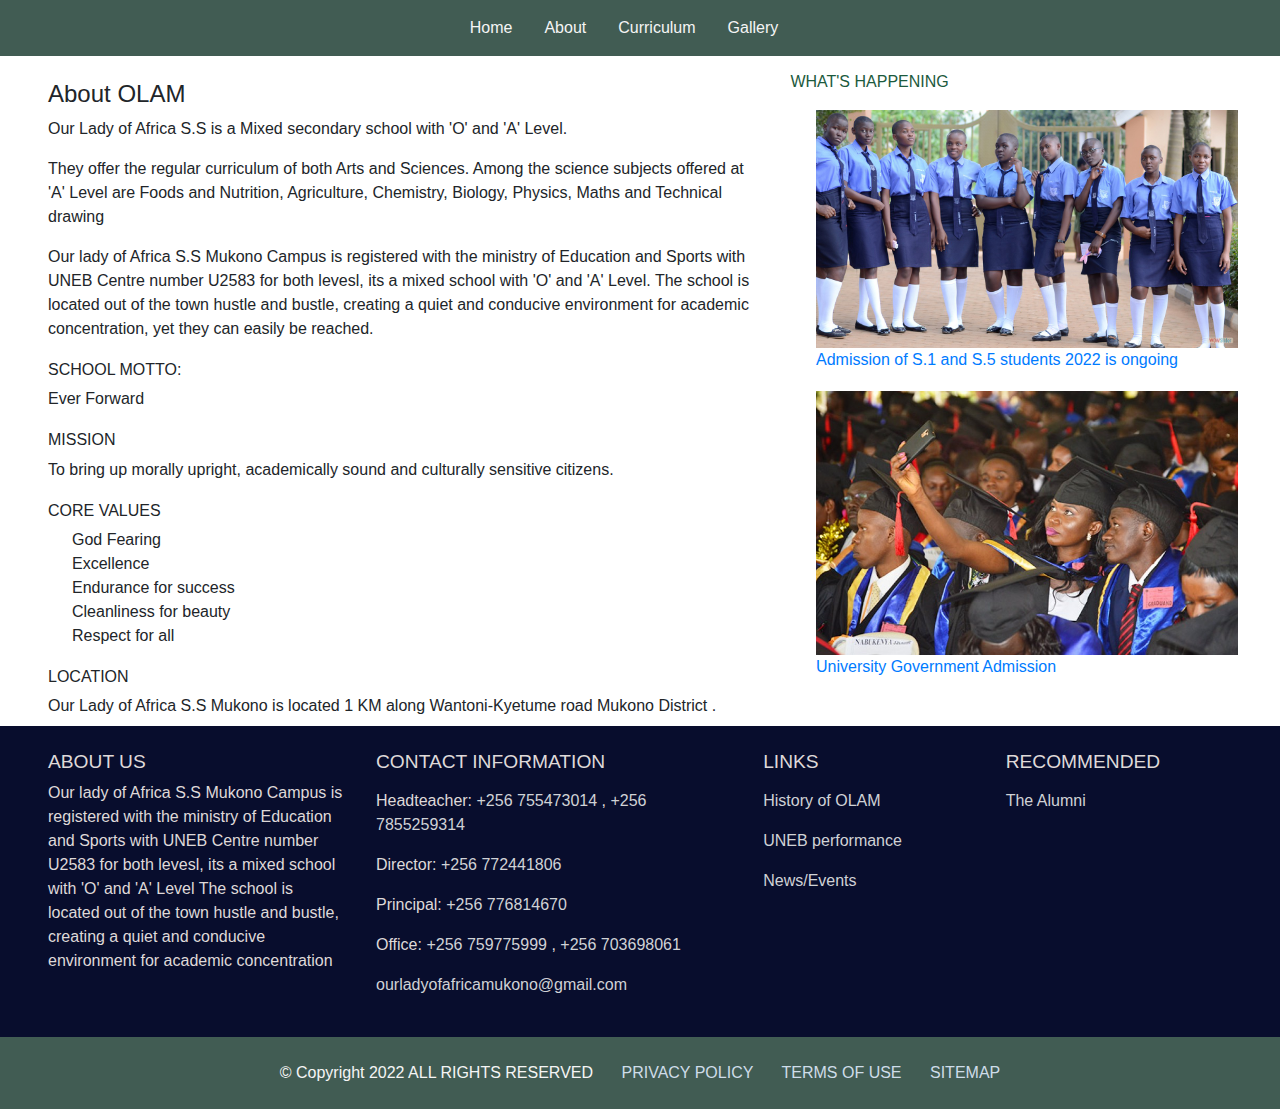
==== about.html @ 06435f37 "new" ====
<!DOCTYPE html>
<html lang="en">
<head>
    <meta charset="UTF-8">
    <meta http-equiv="X-UA-Compatible" content="IE=edge">
    <meta name="viewport" content="width=device-width, initial-scale=1.0">
    <title>Our Lady Of Africa S.S Mukono</title>
    <link rel="stylesheet" href="static/styles/css/main.css">
    <link rel="stylesheet" href="static/styles/css/about.curr.css">
    <link rel="stylesheet" href="static/styles/css/mediaqr.css">
    <link rel="stylesheet" href="static/bootstrap/css/bootstrap.min.css">
    <link rel="stylesheet" href="static/bootstrap/css/bootstrap.css">
    <link rel="stylesheet" href="static/fontawesome/css/all.min.css">
    <link rel="stylesheet" href="static/fontawesome/css/fontawesome.min.css">
</head>
<body>
    <section class="top">
        <div class="navi">
            <ul>
                <li><a href="index.html">Home</a></li>
                <li><a href="about.html">About</a></li>
                <!-- <li><a href="performance.html">Performance</a></li> -->
                <li><a href="curriculum.html">Curriculum</a></li>
                <li><a href="gallery.html">Gallery</a></li>
            </ul>
        </div>
    </section>
    <section class="embod">
        <div class="abt">
            <div class="bout">
                <div class="bode">
                    <h4>About OLAM</h4>
                    <p>Our Lady of Africa S.S is a Mixed secondary school with 'O' and 'A' Level.</p>
                    <p>They offer the regular curriculum of both Arts and Sciences. Among the science 
                        subjects offered at 'A' Level are Foods and Nutrition, Agriculture, Chemistry,
                        Biology, Physics, Maths and Technical drawing</p>
                    <p>Our lady of Africa S.S Mukono Campus is registered with the ministry of Education
                        and Sports with UNEB Centre number U2583 for both levesl, its a mixed school 
                        with 'O' and 'A' Level. The school is located out of the town hustle and 
                        bustle, creating a quiet and conducive environment for academic concentration, 
                        yet they can easily be reached.
                    </p>
                    <h6>SCHOOL MOTTO:</h6><span>Ever Forward</span>
                    <h6>MISSION</h6><span>To bring up morally upright, academically sound and 
                        culturally sensitive citizens.</span>
                    <h6>CORE VALUES</h6>
                    <span>
                        <ul>
                            <li>God Fearing</li>
                            <li>Excellence</li>
                            <li>Endurance for success</li>
                            <li>Cleanliness for beauty</li>
                            <li>Respect for all</li>
                        </ul>
                    </span>
                    <h6>LOCATION</h6><span>Our Lady of Africa S.S Mukono is located 1 KM 
                        along Wantoni-Kyetume road Mukono District .</span>
                </div>
            </div>
            <div class="bout">
                <h3>WHAT'S HAPPENING</h3>
                <div class="cad">
                    <div class="calm">
                        <img src="static/images/sixgals.jpg" alt="">
                        <span><a href="#">Admission of S.1 and S.5 students 2022 is ongoing</a></span>
                    </div>
                    <!-- <div class="calm">
                        <img src="static/images/dept.jpg" alt="">
                        <span><a href="#">Admission of S.1 students 2022</a></span>
                    </div> -->
                    <div class="calm">
                        <img src="static/images/grad.jpg" alt="">
                        <p><a href="#">University Government Admission</a></p>
                    </div>
                </div>
            </div>
        </div>

    </section>
    <section class="foot">
        <div class="footsec">
            <h3>ABOUT US</h3>
            <p>Our lady of Africa S.S Mukono Campus is registered with 
                the ministry of Education and Sports with UNEB Centre number U2583 
                for both levesl, its a mixed school with 'O' and 'A' Level
                The school is located out of the town hustle and bustle, creating 
                a quiet and conducive environment for academic concentration</p>
        </div>
        <div class="footsec">
            <h3>CONTACT INFORMATION</h3>
            <ul>
                <li>Headteacher: <a href="tel:+256755473014">+256 755473014</a> , <a href="tel:+256785525931">+256 7855259314</a></li>
                <li>Director: <a href="tel:+256772441806">+256 772441806</a></li>
                <li>Principal: <a href="tel:+256776814670">+256 776814670</a></li>
                <li>Office: <a href="tel:+256759775999">+256 759775999</a> , <a href="tel:+256703698061">+256 703698061</a></li>
                <li><a href="mailto:ourladyofafricamukono@gmail.com">ourladyofafricamukono@gmail.com</a></li>
            </ul>
        </div>
        <div class="footsec">
            <h3>LINKS</h3>
            <ul>
                <li><a href="#">History of OLAM</a></li>
                <li><a href="#">UNEB performance</a></li>
                <li><a href="#">News/Events</a></li>
            </ul>
        </div>
        <div class="footsec">
            <h3>RECOMMENDED</h3>
            <ul>
                <li><a href="#">The Alumni</a></li>
            </ul>        
        </div>
    </section>
    <section class="copyright">
        <center>
            <span>&copy; Copyright 2022 ALL RIGHTS RESERVED  <a href="#">PRIVACY POLICY</a> 
                <a href="#">TERMS OF USE</a>  <a href="#">SITEMAP</a></span>
        </center>
    </section>
</body>
</html>
---- static/styles/css/main.css ----
* {
    margin: 0;
    padding: 0;
    list-style: none;
    text-decoration: none;
    font-family: 'Segoe UI', Tahoma, Geneva, Verdana, sans-serif;
}

html {
    scroll-behavior: smooth;
}

.navi {
    background-color: rgb(65 92 83);
    width: 100%;
    position: fixed;
    z-index: 1;
}

.navi ul {
    display: flex;
    justify-content: center;
    padding: 1rem 10rem;
    margin-bottom: 0;
}

.navi ul li {
    margin-right: 2rem;
}

.navi ul li a {
    color: whitesmoke;
}

.navi ul li a:hover {
    letter-spacing: 2px;
    transition: .5s;
    /* color: rgb(25, 25, 88); */
}

.embod {
    padding: .5rem 3rem;
}

.bod {
    display: grid;
    grid-template-columns: auto auto auto;
    grid-gap: 2rem;
}

.head {
    color: white;
    padding: 22rem 0;
}

.head h2 {
    font-size: 3rem;
    font-weight: 600;
}

.head h4 {
    font-size: 1.8rem;
}

.bodsec img {
    width: 100%;
}

.bodsec h6 {
    margin-top: -1rem;
}

.foot {
    display: grid;
    grid-template-columns: 25% 30% auto auto;
    gap: 2rem;
    color: rgb(223, 217, 217);
    padding: 1.5rem 3rem;
    background: rgb(8 13 45);
}

.footsec h3 {
    font-size: 1.2rem;
    font-weight: 500;
}

.footsec li {
    margin-top: 1rem;
}

.foot p,
ul {
    margin-top: .3rem;
}

.foot a {
    color: rgb(208, 210, 214);
}

.foot a:hover {
    color: rgb(72, 156, 121);
    transition: .5s;
}

.copyright {
    color: whitesmoke;
    padding: 1.5rem 3rem;
    background: rgb(65 92 83);
    ;
}

.copyright a {
    margin-left: 1.5rem;
    color: rgb(207, 221, 233);
}

.copyright a:hover {
    letter-spacing: 2px;
    transition: .5s;
    color: rgb(8, 15, 49);
}

@media (min-width: 240px) and (max-width: 550px) {
    .embod {
        padding: .5rem 2rem;
    }
    .head h2 {
        font-size: 2rem;
        padding: 0 1.5rem;
        font-weight: 500;
    }
    .head h4 {
        font-size: 1.4rem;
    }
    .bod {
        display: grid;
        grid-template-columns: auto;
    }
    .foot {
        display: grid;
        grid-template-columns: auto;
        padding: 1rem 2rem;
    }
    .foot h3 {
        font-size: 1.25rem;
    }
    .copyright {
        padding: .5rem 2rem;
    }
    .copyright span,
    a {
        font-size: .8rem;
    }
}
---- static/styles/css/about.curr.css ----
* {
    margin: 0;
    padding: 0;
}

.bout .lex {
    margin-top: 5rem;
}

.lex img {
    height: 600px;
    align-items: center;
    width: 100%;
}

.abt {
    display: grid;
    grid-template-columns: 60% 40%;
    column-gap: 2rem;
    margin-top: 3rem;
}

.bout h6 {
    margin-top: 1.2rem;
}

.bout ul {
    margin-left: 1.5rem;
}

.bode {
    margin-top: 1.5rem;
}

.cad {
    margin-top: 1rem;
    padding: 0 1rem;
}

.calm {
    padding: 0 .6rem;
    margin-top: 1.2rem;
}

.calm img {
    width: 100%;
}

.bout h3 {
    font-size: 1rem;
    margin-top: 1rem;
    color: rgb(28, 90, 61);
}

table {
    justify-content: center;
    text-align: left;
    font-family: 'Segoe UI', Tahoma, Geneva, Verdana, sans-serif;
    margin-bottom: 1rem;
    width: 90%;
}

table,
td,
th {
    border: 1px solid black;
    border-collapse: collapse;
    padding: .5rem;
}

@media (min-width: 250px) and (max-width: 550px) {
    * {
        font-size: 96%;
    }
    .bout h3 {
        font-size: 1rem;
        margin-top: 1rem;
    }
    .bout h4 {
        font-size: 1.3rem;
    }
    .abt {
        display: grid;
        grid-template-columns: auto;
    }
    .cad {
        margin-top: 2rem;
        padding: 0;
    }
    .card {
        margin-top: 2rem;
        box-shadow: 0 1px 1px rgb(99, 95, 95);
    }
    table {
        font-size: .8rem;
    }
    td,
    th {
        padding: .2rem;
    }
}
---- static/styles/css/mediaqr.css ----
@media (min-width: 240px) and (max-width: 550px){
    .embod{
        padding: .5rem 2rem;
    }
    .bod{
        display: grid;
        grid-template-columns: auto;
    }
    .foot{
        display: grid;
        grid-template-columns: auto;
    }
    .foot h3{
        font-size: 1.25rem;
    }
}
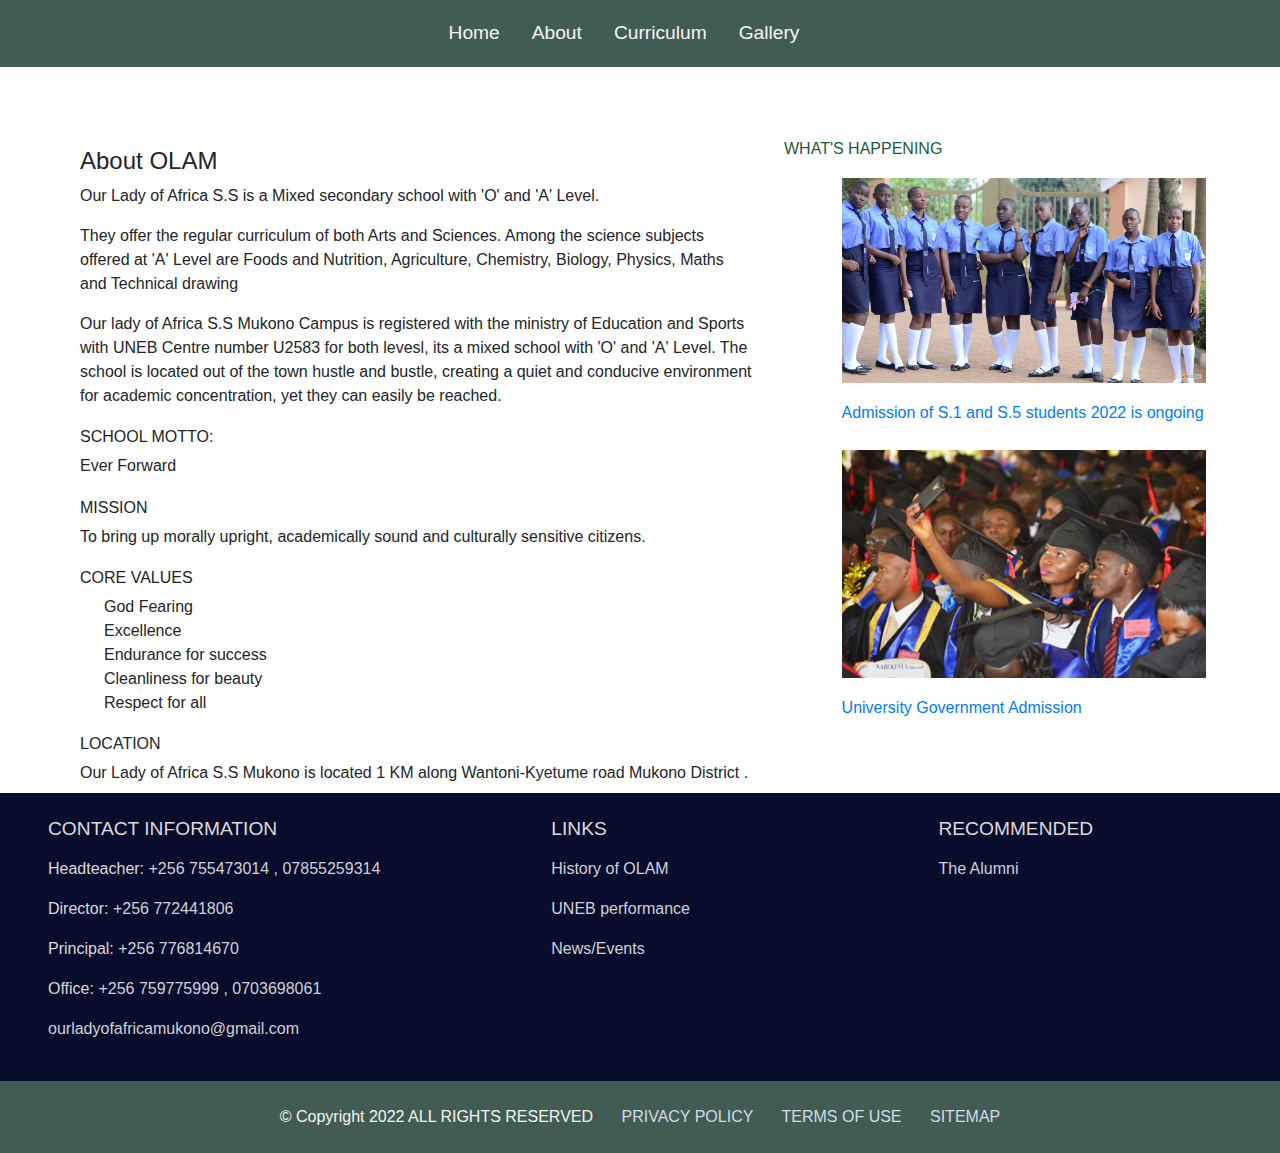
==== commit 9a8bf021: "font err" ====
--- a/about.html
+++ b/about.html
@@ -78,21 +78,18 @@
 
     </section>
     <section class="foot">
-        <div class="footsec">
+        <!-- <div class="footsec">
             <h3>ABOUT US</h3>
-            <p>Our lady of Africa S.S Mukono Campus is registered with 
-                the ministry of Education and Sports with UNEB Centre number U2583 
-                for both levesl, its a mixed school with 'O' and 'A' Level
-                The school is located out of the town hustle and bustle, creating 
-                a quiet and conducive environment for academic concentration</p>
-        </div>
+            <p>Our lady of Africa S.S Mukono Campus is registered with the ministry of Education and Sports with UNEB Centre number U2583 for both levesl, its a mixed school with 'O' and 'A' Level The school is located out of the town hustle and bustle,
+                creating a quiet and conducive environment for academic concentration</p>
+        </div> -->
         <div class="footsec">
             <h3>CONTACT INFORMATION</h3>
             <ul>
-                <li>Headteacher: <a href="tel:+256755473014">+256 755473014</a> , <a href="tel:+256785525931">+256 7855259314</a></li>
+                <li>Headteacher: <a href="tel:+256755473014">+256 755473014</a> , <a href="tel:+256785525931">07855259314</a></li>
                 <li>Director: <a href="tel:+256772441806">+256 772441806</a></li>
                 <li>Principal: <a href="tel:+256776814670">+256 776814670</a></li>
-                <li>Office: <a href="tel:+256759775999">+256 759775999</a> , <a href="tel:+256703698061">+256 703698061</a></li>
+                <li>Office: <a href="tel:+256759775999">+256 759775999</a> , <a href="tel:+256703698061">0703698061</a></li>
                 <li><a href="mailto:ourladyofafricamukono@gmail.com">ourladyofafricamukono@gmail.com</a></li>
             </ul>
         </div>
@@ -108,7 +105,7 @@
             <h3>RECOMMENDED</h3>
             <ul>
                 <li><a href="#">The Alumni</a></li>
-            </ul>        
+            </ul>
         </div>
     </section>
     <section class="copyright">
@@ -117,5 +114,7 @@
                 <a href="#">TERMS OF USE</a>  <a href="#">SITEMAP</a></span>
         </center>
     </section>
+    
+    <script src="static/styles/js/index.js"></script>
 </body>
 </html>--- a/static/styles/css/main.css
+++ b/static/styles/css/main.css
@@ -3,76 +3,157 @@
     padding: 0;
     list-style: none;
     text-decoration: none;
-    font-family: 'Segoe UI', Tahoma, Geneva, Verdana, sans-serif;
-}
-
-html {
-    scroll-behavior: smooth;
-}
-
+    box-sizing: border-box;
+    transition: .5s;
+}
+body{
+    /* font-family: 'Segoe UI', Tahoma, Geneva, Verdana, sans-serif; */
+    font-family:'Poppins';
+}
 .navi {
     background-color: rgb(65 92 83);
     width: 100%;
-    position: fixed;
+    font-family: 'Segoe UI', Tahoma, Geneva, Verdana, sans-serif;
     z-index: 1;
 }
 
 .navi ul {
     display: flex;
     justify-content: center;
-    padding: 1rem 10rem;
+    padding: 1.2rem 10rem;
     margin-bottom: 0;
 }
 
-.navi ul li {
+.navi ul li{
     margin-right: 2rem;
-}
-
-.navi ul li a {
+    font-size: 1.2rem;
+}
+
+.navi ul li a{
     color: whitesmoke;
 }
 
 .navi ul li a:hover {
     letter-spacing: 2px;
     transition: .5s;
+    text-decoration: none;
     /* color: rgb(25, 25, 88); */
 }
 
+/* drop down list for about */
+#apt{
+    color: white;
+    position: relative;
+    font-size: 1.2rem;
+}
+#apt:hover{
+    letter-spacing: 2.2px;
+    transition: .5s;
+}
+#apt #abt1
+{
+    display: none;
+}
+
+#apt:hover #abt1{
+    background: #22311a;
+    display: block;
+    padding: 1rem;
+    border-radius: 5px;
+    font-size: 1.2rem;
+    position: absolute;
+}
+#abt1 li a{
+    margin-bottom: .5rem;
+    cursor: pointer;
+}
+#abt1 li:hover a{
+    letter-spacing: 2px;
+    color: rgb(158, 185, 175) ;
+    transition: .5s;
+    text-decoration: underline;
+}
+
+/* detail above background picture */
+/* Start */
+.cad{
+    /* padding-top: 10rem; */
+    margin-top: 10rem;
+    font-size: 2rem;
+    color: white;
+    margin-left: 2rem;
+    justify-content: center;
+}
+
+.text p{
+    border-radius: 5px;
+    font-family: cursive;
+}
+.text h4, .text button{
+    font-family: 'Gill Sans', 'Gill Sans MT', Calibri, 'Trebuchet MS', sans-serif;
+    font-size: 1.3rem;
+}
+.text button{
+    background: none;
+    border: 1px green solid;
+    border-radius: 5px;
+    padding: .3rem .8rem;
+    color: white;
+}
+.text button:hover{
+    letter-spacing: 2px;
+    background: #1d3112;
+    border: none;
+}
+/* End */
 .embod {
-    padding: .5rem 3rem;
-}
-
-.bod {
-    display: grid;
-    grid-template-columns: auto auto auto;
-    grid-gap: 2rem;
-}
-
-.head {
-    color: white;
-    padding: 22rem 0;
-}
-
-.head h2 {
-    font-size: 3rem;
-    font-weight: 600;
-}
-
-.head h4 {
-    font-size: 1.8rem;
-}
-
-.bodsec img {
-    width: 100%;
-}
-
-.bodsec h6 {
+    padding: .5rem 5rem;
+}
+
+/* body section starts here */
+
+.bod{
+    display: flex;
+}
+
+/* body section ends here */
+
+.bodsec{
+    border: none;
+    padding: 1rem;
+    background: rgb(230, 236, 230);
+    border-radius: 8px; 
+    width: 30%;
+    box-shadow: 2px 2px 10px grey;
+    margin: 1rem;
+}
+
+.bodsec h3{
+    font-size: 1.2rem;
+    text-decoration: underline;
+    color: rgb(33, 33, 114);
+}
+
+.bodsec h6 a{
     margin-top: -1rem;
+    padding: .4rem 1.2rem;
+    background: none;
+    text-decoration: none;
+    border: 2px solid blue;
+    border-radius: 8px;
+    color: blue;
+}
+.bodsec h6 a:hover{
+    color: white;
+    border: none;
+    transition: .3s;
+   letter-spacing: 2px;
+   background: rgb(36, 36, 90);
 }
 
 .foot {
     display: grid;
-    grid-template-columns: 25% 30% auto auto;
+    grid-template-columns: auto 30% auto;
     gap: 2rem;
     color: rgb(223, 217, 217);
     padding: 1.5rem 3rem;
@@ -106,7 +187,6 @@
     color: whitesmoke;
     padding: 1.5rem 3rem;
     background: rgb(65 92 83);
-    ;
 }
 
 .copyright a {
@@ -124,22 +204,23 @@
     .embod {
         padding: .5rem 2rem;
     }
-    .head h2 {
-        font-size: 2rem;
-        padding: 0 1.5rem;
-        font-weight: 500;
-    }
-    .head h4 {
-        font-size: 1.4rem;
-    }
-    .bod {
-        display: grid;
-        grid-template-columns: auto;
-    }
+    .bodsec{
+        border-radius: 8px; 
+        width: 100%;
+        box-shadow: 1px 2px 5px grey;
+        margin: .3rem;
+    } 
+    .navi ul li a{
+        font-size: 1rem;
+    }
+    #apt{
+        font-size: 1.1rem;
+    }     
     .foot {
         display: grid;
         grid-template-columns: auto;
         padding: 1rem 2rem;
+        gap: .5rem;
     }
     .foot h3 {
         font-size: 1.25rem;
@@ -147,8 +228,12 @@
     .copyright {
         padding: .5rem 2rem;
     }
-    .copyright span,
-    a {
+    .copyright span,.copyright a{
         font-size: .8rem;
     }
+}
+
+/* OTHER PAGES COMMON STYLES */
+.calm a{
+    font-size: 1rem;
 }--- a/static/styles/css/about.curr.css
+++ b/static/styles/css/about.curr.css
@@ -69,9 +69,6 @@
 }
 
 @media (min-width: 250px) and (max-width: 550px) {
-    * {
-        font-size: 96%;
-    }
     .bout h3 {
         font-size: 1rem;
         margin-top: 1rem;
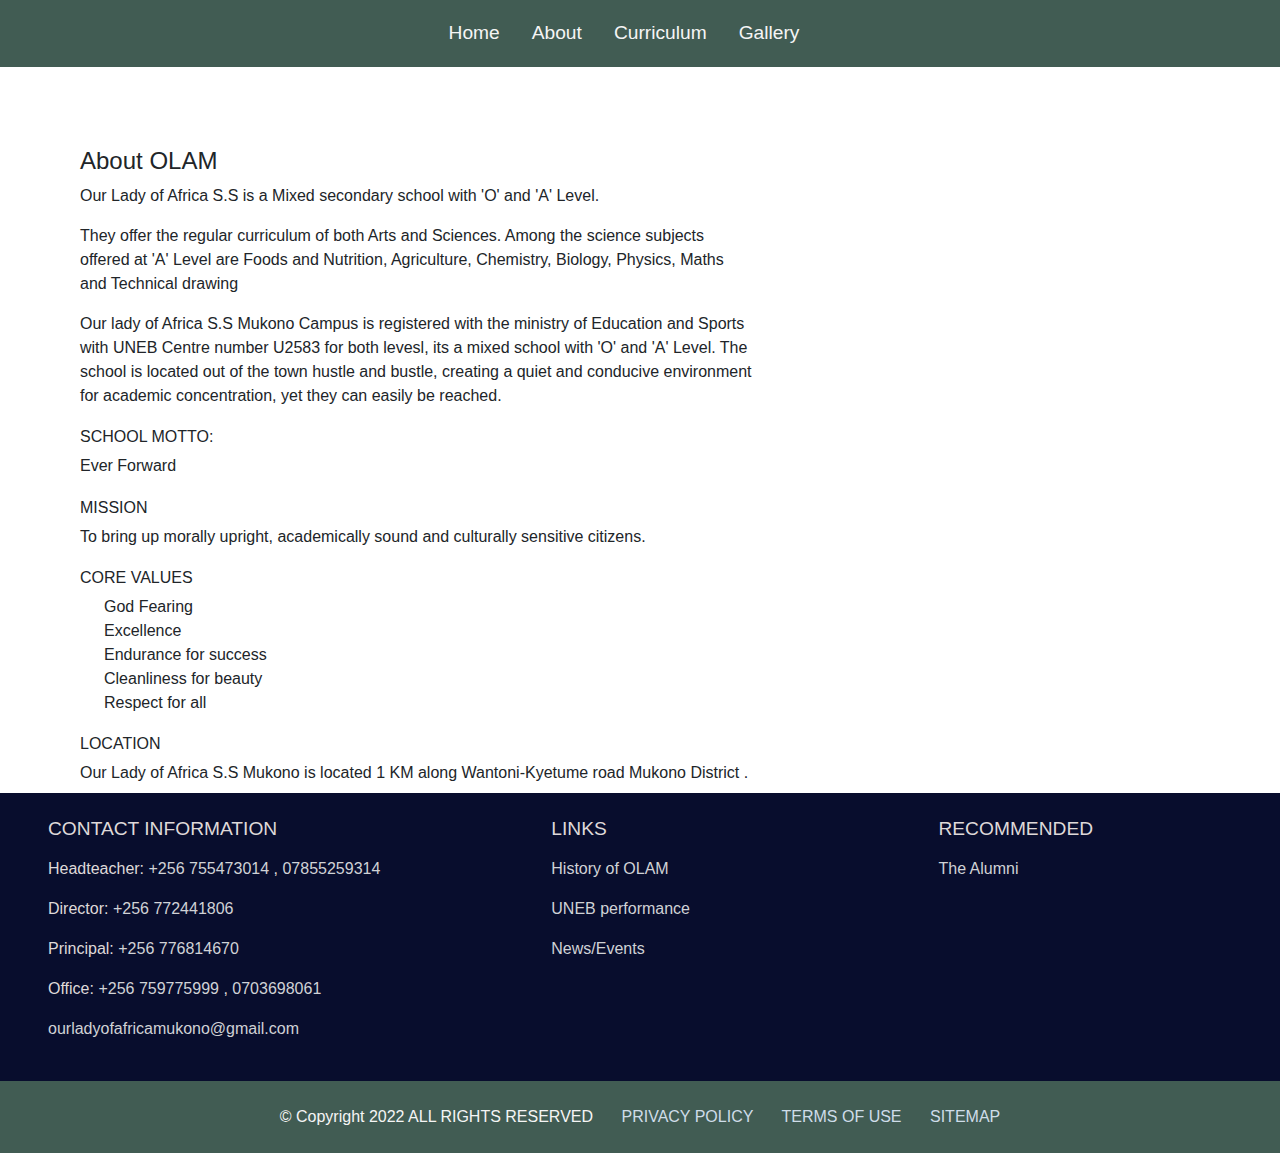
==== commit f6bc7339: "foot" ====
--- a/about.html
+++ b/about.html
@@ -57,23 +57,19 @@
                         along Wantoni-Kyetume road Mukono District .</span>
                 </div>
             </div>
-            <div class="bout">
+            <!-- <div class="bout">
                 <h3>WHAT'S HAPPENING</h3>
                 <div class="cad">
                     <div class="calm">
                         <img src="static/images/sixgals.jpg" alt="">
                         <span><a href="#">Admission of S.1 and S.5 students 2022 is ongoing</a></span>
                     </div>
-                    <!-- <div class="calm">
-                        <img src="static/images/dept.jpg" alt="">
-                        <span><a href="#">Admission of S.1 students 2022</a></span>
-                    </div> -->
                     <div class="calm">
                         <img src="static/images/grad.jpg" alt="">
                         <p><a href="#">University Government Admission</a></p>
                     </div>
                 </div>
-            </div>
+            </div> -->
         </div>
 
     </section>
--- a/static/styles/css/mediaqr.css
+++ b/static/styles/css/mediaqr.css
@@ -1,16 +1,6 @@
-@media (min-width: 240px) and (max-width: 550px){
-    .embod{
-        padding: .5rem 2rem;
-    }
+/* @media (min-width: 240px) and (max-width: 550px){
     .bod{
         display: grid;
         grid-template-columns: auto;
     }
-    .foot{
-        display: grid;
-        grid-template-columns: auto;
-    }
-    .foot h3{
-        font-size: 1.25rem;
-    }
-}+} */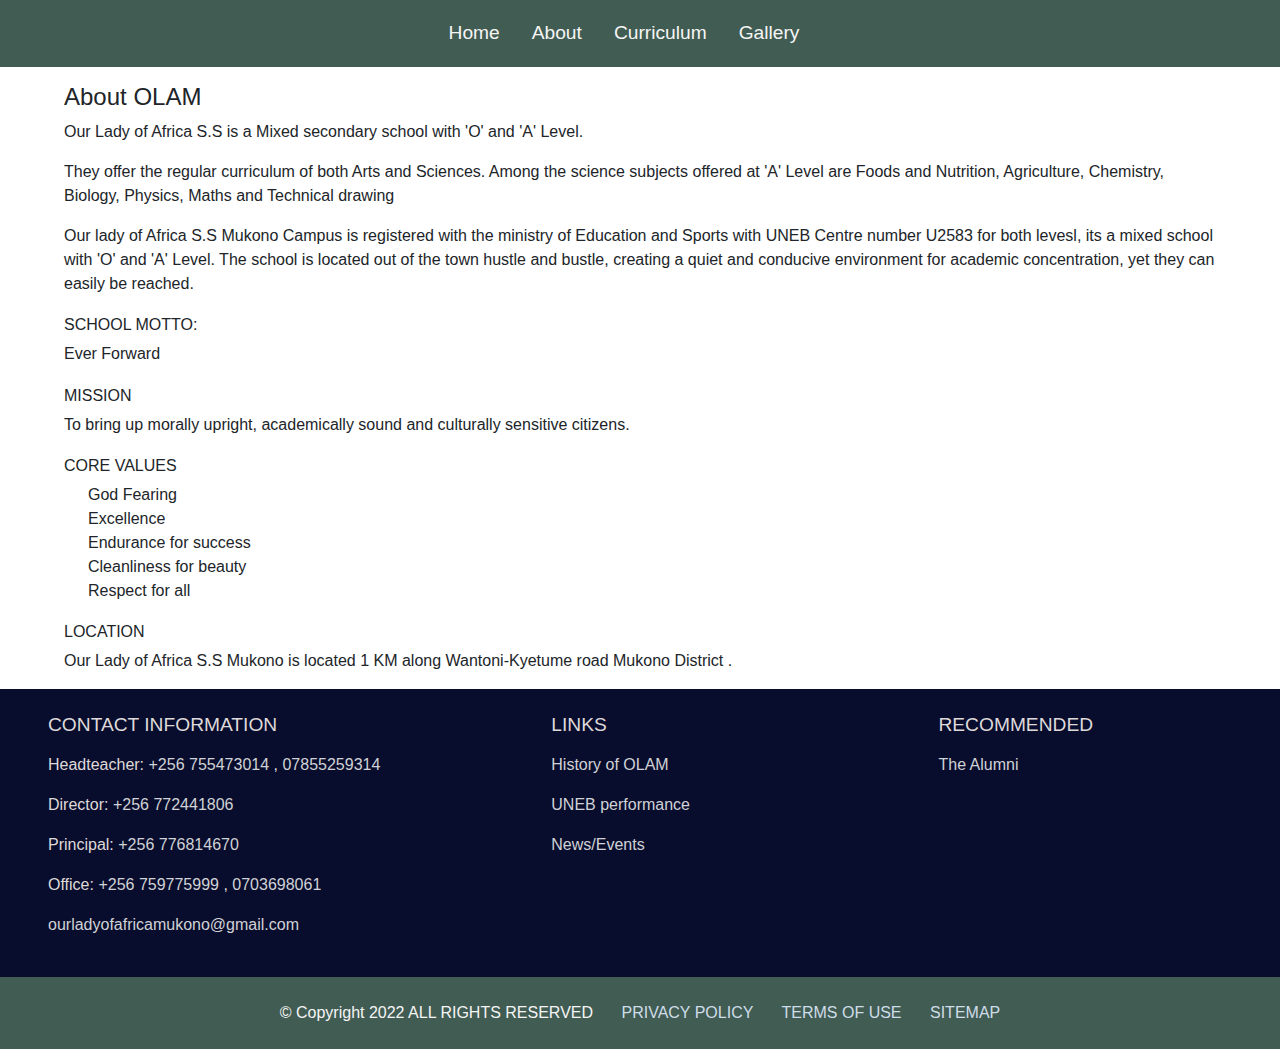
==== commit 53f82663: "favico" ====
--- a/about.html
+++ b/about.html
@@ -5,6 +5,7 @@
     <meta http-equiv="X-UA-Compatible" content="IE=edge">
     <meta name="viewport" content="width=device-width, initial-scale=1.0">
     <title>Our Lady Of Africa S.S Mukono</title>
+    <link rel="icon" href="data:;base64,=">
     <link rel="stylesheet" href="static/styles/css/main.css">
     <link rel="stylesheet" href="static/styles/css/about.curr.css">
     <link rel="stylesheet" href="static/styles/css/mediaqr.css">
--- a/static/styles/css/main.css
+++ b/static/styles/css/main.css
@@ -7,7 +7,6 @@
     transition: .5s;
 }
 body{
-    /* font-family: 'Segoe UI', Tahoma, Geneva, Verdana, sans-serif; */
     font-family:'Poppins';
 }
 .navi {
@@ -37,7 +36,6 @@
     letter-spacing: 2px;
     transition: .5s;
     text-decoration: none;
-    /* color: rgb(25, 25, 88); */
 }
 
 /* drop down list for about */
@@ -97,8 +95,9 @@
     background: none;
     border: 1px green solid;
     border-radius: 5px;
-    padding: .3rem .8rem;
-    color: white;
+    padding: .2rem .6rem;
+    color: white;
+    margin-top: 1rem;
 }
 .text button:hover{
     letter-spacing: 2px;
@@ -107,13 +106,16 @@
 }
 /* End */
 .embod {
-    padding: .5rem 5rem;
+    padding: .5rem 3rem;
 }
 
 /* body section starts here */
 
 .bod{
-    display: flex;
+    margin-top: 1rem;
+    display: grid;
+    grid-template-columns: 32% 32% 32%;
+    gap: 1.3rem;
 }
 
 /* body section ends here */
@@ -123,15 +125,15 @@
     padding: 1rem;
     background: rgb(230, 236, 230);
     border-radius: 8px; 
-    width: 30%;
     box-shadow: 2px 2px 10px grey;
-    margin: 1rem;
+    /* margin: 1rem; */
 }
 
 .bodsec h3{
     font-size: 1.2rem;
     text-decoration: underline;
     color: rgb(33, 33, 114);
+    font-weight: 600;
 }
 
 .bodsec h6 a{
@@ -141,6 +143,7 @@
     text-decoration: none;
     border: 2px solid blue;
     border-radius: 8px;
+    box-sizing: border-box;
     color: blue;
 }
 .bodsec h6 a:hover{
@@ -150,7 +153,23 @@
    letter-spacing: 2px;
    background: rgb(36, 36, 90);
 }
-
+/* happening now, events */
+/* start */
+.events{
+    padding: 1rem 0;
+}
+.happ{
+    padding: 0.7rem 0;
+    display: grid;
+    grid-template-columns: auto auto auto;
+    gap: 1rem;
+}
+
+.trend{
+    min-height: 400px;
+    background: black;
+}
+/* end*/
 .foot {
     display: grid;
     grid-template-columns: auto 30% auto;
@@ -201,6 +220,13 @@
 }
 
 @media (min-width: 240px) and (max-width: 550px) {
+
+    .cad{
+        margin-top: 5rem;
+        margin: 1rem .5rem;
+        padding: 1rem;
+        font-size: 1rem;
+    }
     .embod {
         padding: .5rem 2rem;
     }
@@ -210,6 +236,21 @@
         box-shadow: 1px 2px 5px grey;
         margin: .3rem;
     } 
+
+    .bod{
+        grid-template-columns: 100%;
+        gap: .6rem;
+    }
+    .navi ul {
+        display: flex;
+        justify-content: center;
+        padding: 1.2rem 5rem;
+        margin-bottom: 0;
+    }
+    .navi ul li{
+        margin-right: 1rem;
+        font-size: 1rem;
+    }
     .navi ul li a{
         font-size: 1rem;
     }
--- a/static/styles/css/about.curr.css
+++ b/static/styles/css/about.curr.css
@@ -3,7 +3,7 @@
     padding: 0;
 }
 
-.bout .lex {
+.bout.lex {
     margin-top: 5rem;
 }
 
@@ -14,12 +14,11 @@
 }
 
 .abt {
-    display: grid;
-    grid-template-columns: 60% 40%;
-    column-gap: 2rem;
-    margin-top: 3rem;
+    margin: .5rem 1rem;
 }
-
+.bout {
+    margin: 0;
+}
 .bout h6 {
     margin-top: 1.2rem;
 }
@@ -27,11 +26,6 @@
 .bout ul {
     margin-left: 1.5rem;
 }
-
-.bode {
-    margin-top: 1.5rem;
-}
-
 .cad {
     margin-top: 1rem;
     padding: 0 1rem;
@@ -69,16 +63,15 @@
 }
 
 @media (min-width: 250px) and (max-width: 550px) {
+    .abt{
+        margin: .2rem 0;
+    }
     .bout h3 {
         font-size: 1rem;
         margin-top: 1rem;
     }
     .bout h4 {
         font-size: 1.3rem;
-    }
-    .abt {
-        display: grid;
-        grid-template-columns: auto;
     }
     .cad {
         margin-top: 2rem;
